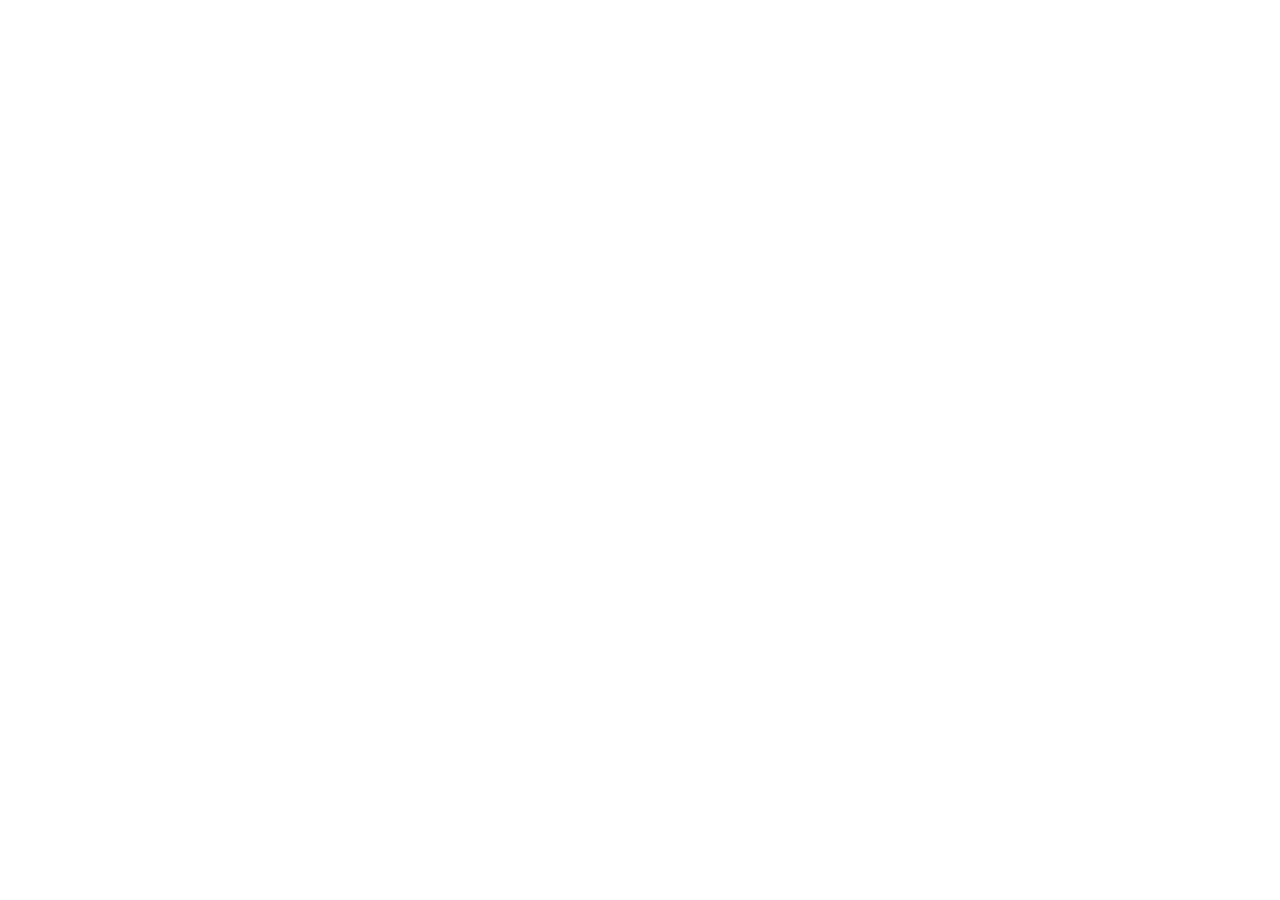
==== index.html @ 29439fef "Add files via upload" ====
<!doctype html>
<html lang="en">
  <head>
    <meta charset="UTF-8" />
    <meta name="viewport" content="width=device-width, initial-scale=1.0" />
    <title>Quiz Online - Tes Pilihan Ganda</title>
    <meta name="mobile-web-app-capable" content="yes">
    <meta name="apple-mobile-web-app-capable" content="yes">
    <meta name="apple-mobile-web-app-status-bar-style" content="default">
  </head>
  <body>
    <div id="root"></div>
    <script type="module" src="/src/main.tsx"></script>
  </body>
</html>
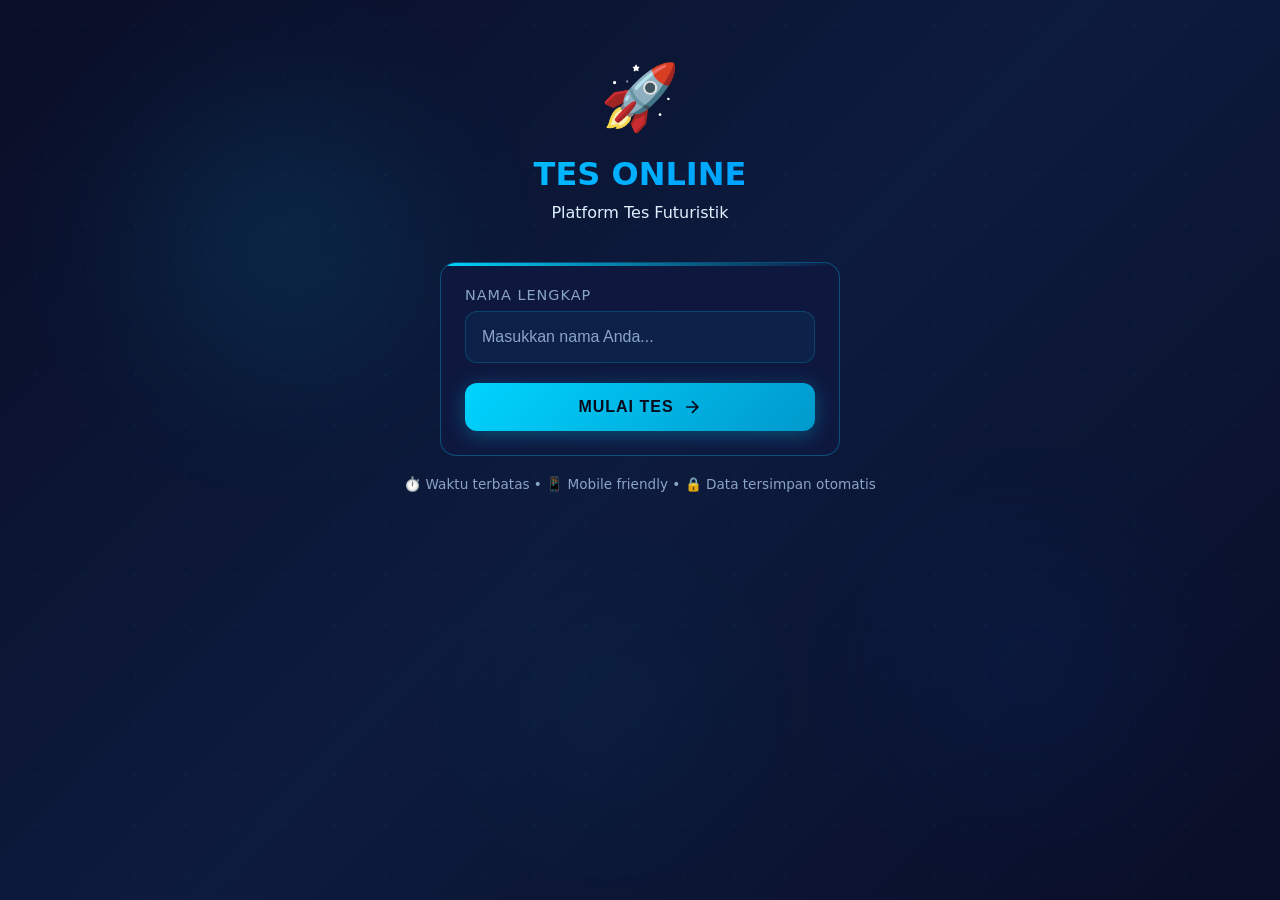
==== commit 98d1d98d: "Add files via upload" ====
--- a/index.html
+++ b/index.html
@@ -1,15 +1,144 @@
-<!doctype html>
-<html lang="en">
-  <head>
-    <meta charset="UTF-8" />
-    <meta name="viewport" content="width=device-width, initial-scale=1.0" />
-    <title>Quiz Online - Tes Pilihan Ganda</title>
-    <meta name="mobile-web-app-capable" content="yes">
-    <meta name="apple-mobile-web-app-capable" content="yes">
-    <meta name="apple-mobile-web-app-status-bar-style" content="default">
-  </head>
-  <body>
-    <div id="root"></div>
-    <script type="module" src="/src/main.tsx"></script>
-  </body>
-</html>
+<!doctype html>
+<html>
+  <head>
+    <meta charset="UTF-8" />
+    <meta name="viewport" content="width=device-width, initial-scale=1.0, maximum-scale=1.0, user-scalable=no" />
+    <meta name="apple-mobile-web-app-capable" content="yes" />
+    <title>Tes Mr.DJ</title>
+    <link rel="stylesheet" href="css/style.css" />
+  </head>
+  <body>
+    <div class="bg-animation">
+      <div class="floating-orb orb-1"></div>
+      <div class="floating-orb orb-2"></div>
+      <div class="floating-orb orb-3"></div>
+    </div>
+
+    <div class="container">
+      <!-- Landing Page -->
+      <div id="landingPage" class="landing fade-in">
+        <div class="landing-icon">🚀</div>
+        <h1 style="font-size: 2rem; margin-bottom: 10px; background: linear-gradient(135deg, #00d4ff, #0088ff); -webkit-background-clip: text; -webkit-text-fill-color: transparent">TES ONLINE</h1>
+        <p class="subtitle" style="margin-bottom: 40px">Platform Tes Futuristik</p>
+
+        <div class="card" style="max-width: 400px; margin: 0 auto">
+          <div class="input-group">
+            <label>Nama Lengkap</label>
+            <input type="text" id="userName" class="input-field" placeholder="Masukkan nama Anda..." autocomplete="name" />
+          </div>
+          <button class="btn btn-primary btn-full" onclick="startQuiz()">
+            <span>Mulai Tes</span>
+            <svg width="20" height="20" viewBox="0 0 24 24" fill="none" stroke="currentColor" stroke-width="2">
+              <path d="M5 12h14M12 5l7 7-7 7" />
+            </svg>
+          </button>
+        </div>
+
+        <p style="margin-top: 20px; color: var(--text-muted); font-size: 0.85rem">⏱️ Waktu terbatas • 📱 Mobile friendly • 🔒 Data tersimpan otomatis</p>
+      </div>
+
+      <!-- Loading -->
+      <div id="loadingPage" class="loading hidden">
+        <div class="spinner"></div>
+        <p>Memuat soal...</p>
+      </div>
+
+      <!-- Quiz Page -->
+      <div id="quizPage" class="hidden">
+        <div class="timer-container">
+          <div class="timer" id="timerDisplay">
+            <svg class="timer-icon" viewBox="0 0 24 24" fill="none" stroke="currentColor" stroke-width="2">
+              <circle cx="12" cy="12" r="10" />
+              <path d="M12 6v6l4 2" />
+            </svg>
+            <span id="timerText">00:00</span>
+          </div>
+          <div class="progress-info">Soal <span id="currentQuestion">0</span> / <span id="totalQuestions">0</span></div>
+        </div>
+
+        <div id="questionsContainer"></div>
+
+        <div style="margin-top: 30px; text-align: center">
+          <button class="btn btn-primary btn-full" onclick="confirmSubmit()" style="max-width: 400px">
+            <span>Kirim Jawaban</span>
+            <svg width="20" height="20" viewBox="0 0 24 24" fill="none" stroke="currentColor" stroke-width="2">
+              <path d="M22 2L11 13M22 2l-7 20-4-9-9-4 20-7z" />
+            </svg>
+          </button>
+        </div>
+      </div>
+
+      <!-- Result Page -->
+      <div id="resultPage" class="result-container hidden">
+        <svg width="0" height="0">
+          <defs>
+            <linearGradient id="gradient" x1="0%" y1="0%" x2="100%" y2="0%">
+              <stop offset="0%" style="stop-color: #00d4ff" />
+              <stop offset="100%" style="stop-color: #0088ff" />
+            </linearGradient>
+          </defs>
+        </svg>
+
+        <div class="landing-icon">🎯</div>
+        <h2 style="margin-bottom: 30px">Tes Selesai!</h2>
+
+        <div class="score-circle">
+          <svg viewBox="0 0 200 200">
+            <circle class="circle-bg" cx="100" cy="100" r="90" />
+            <circle class="circle-progress" id="scoreCircle" cx="100" cy="100" r="90" />
+          </svg>
+          <div class="score-value" id="scorePercent">0%</div>
+        </div>
+        <div class="score-label">Nilai Anda</div>
+
+        <div class="result-details">
+          <div class="result-detail">
+            <div class="label">Nama</div>
+            <div class="value" id="resultName" style="font-size: 1.1rem">-</div>
+          </div>
+          <div class="result-detail">
+            <div class="label">Skor</div>
+            <div class="value" id="resultScore">0</div>
+          </div>
+          <div class="result-detail">
+            <div class="label">Benar</div>
+            <div class="value" id="resultCorrect">0</div>
+          </div>
+          <div class="result-detail">
+            <div class="label">Total Soal</div>
+            <div class="value" id="resultTotal">0</div>
+          </div>
+        </div>
+
+        <button class="btn btn-secondary btn-full" onclick="location.reload()" style="margin-top: 30px; max-width: 300px">Tes Lagi</button>
+      </div>
+
+      <!-- Confirmation Modal -->
+      <div id="confirmModal" class="modal-overlay">
+        <div class="modal">
+          <div class="modal-icon">⚠️</div>
+          <h3>Konfirmasi Pengiriman</h3>
+          <p id="confirmText">Apakah Anda yakin ingin mengirim jawaban?</p>
+          <div class="modal-buttons">
+            <button class="btn btn-secondary" onclick="closeModal()">Periksa Lagi</button>
+            <button class="btn btn-primary" onclick="submitQuiz()">Kirim</button>
+          </div>
+        </div>
+      </div>
+
+      <!-- Time Up Modal -->
+      <div id="timeUpModal" class="modal-overlay">
+        <div class="modal">
+          <div class="modal-icon">⏰</div>
+          <h3>Waktu Habis!</h3>
+          <p>Waktu tes telah berakhir. Jawaban Anda akan dikirim otomatis.</p>
+          <div class="modal-buttons">
+            <button class="btn btn-primary btn-full" onclick="forceSubmit()">OK</button>
+          </div>
+        </div>
+      </div>
+    </div>
+
+    <script src="js/skrip.js"></script>
+  </body>
+</html>
--- a/css/style.css
+++ b/css/style.css
@@ -0,0 +1,707 @@
+* {
+  margin: 0;
+  padding: 0;
+  box-sizing: border-box;
+  -webkit-tap-highlight-color: transparent;
+}
+
+:root {
+  --primary: #00d4ff;
+  --secondary: #0099cc;
+  --dark: #0a0e27;
+  --darker: #060a1a;
+  --card: rgba(16, 24, 64, 0.8);
+  --border: rgba(0, 212, 255, 0.3);
+  --text: #e0f0ff;
+  --text-muted: #8aa4c8;
+  --success: #00ff88;
+  --warning: #ffaa00;
+  --danger: #ff3366;
+}
+
+body {
+  font-family:
+    'Segoe UI',
+    system-ui,
+    -apple-system,
+    sans-serif;
+  background: var(--darker);
+  color: var(--text);
+  min-height: 100vh;
+  overflow-x: hidden;
+  position: relative;
+}
+
+/* Background Animation */
+.bg-animation {
+  position: fixed;
+  top: 0;
+  left: 0;
+  width: 100%;
+  height: 100%;
+  z-index: -1;
+  background: linear-gradient(135deg, #0a0e27 0%, #0d1b3e 50%, #0a0e27 100%);
+  overflow: hidden;
+}
+
+.bg-animation::before {
+  content: '';
+  position: absolute;
+  width: 200%;
+  height: 200%;
+  top: -50%;
+  left: -50%;
+  background: radial-gradient(circle, rgba(0, 212, 255, 0.05) 1px, transparent 1px);
+  background-size: 50px 50px;
+  animation: gridMove 20s linear infinite;
+}
+
+@keyframes gridMove {
+  0% {
+    transform: translate(0, 0);
+  }
+  100% {
+    transform: translate(50px, 50px);
+  }
+}
+
+.floating-orb {
+  position: absolute;
+  border-radius: 50%;
+  filter: blur(80px);
+  opacity: 0.4;
+  animation: float 15s ease-in-out infinite;
+}
+
+.orb-1 {
+  width: 300px;
+  height: 300px;
+  background: radial-gradient(circle, rgba(0, 212, 255, 0.4), transparent);
+  top: 10%;
+  left: 10%;
+  animation-delay: 0s;
+}
+
+.orb-2 {
+  width: 250px;
+  height: 250px;
+  background: radial-gradient(circle, rgba(0, 100, 255, 0.3), transparent);
+  top: 60%;
+  right: 10%;
+  animation-delay: -5s;
+}
+
+.orb-3 {
+  width: 200px;
+  height: 200px;
+  background: radial-gradient(circle, rgba(0, 212, 255, 0.2), transparent);
+  bottom: 10%;
+  left: 40%;
+  animation-delay: -10s;
+}
+
+@keyframes float {
+  0%,
+  100% {
+    transform: translate(0, 0) scale(1);
+  }
+  33% {
+    transform: translate(30px, -30px) scale(1.1);
+  }
+  66% {
+    transform: translate(-20px, 20px) scale(0.9);
+  }
+}
+
+/* Container */
+.container {
+  max-width: 800px;
+  margin: 0 auto;
+  padding: 20px;
+  position: relative;
+  z-index: 1;
+}
+
+/* Header */
+.app-header {
+  text-align: center;
+  padding: 30px 0 20px;
+}
+
+.app-header h1 {
+  font-size: 2rem;
+  font-weight: 700;
+  background: linear-gradient(135deg, var(--primary), #0088ff);
+  -webkit-background-clip: text;
+  -webkit-text-fill-color: transparent;
+  background-clip: text;
+  letter-spacing: 2px;
+  text-transform: uppercase;
+}
+
+.app-header .subtitle {
+  color: var(--text-muted);
+  font-size: 0.9rem;
+  margin-top: 8px;
+  letter-spacing: 1px;
+}
+
+/* Timer */
+.timer-container {
+  position: sticky;
+  top: 0;
+  z-index: 100;
+  background: rgba(6, 10, 26, 0.9);
+  backdrop-filter: blur(10px);
+  border-bottom: 1px solid var(--border);
+  padding: 15px 20px;
+  margin: 0 -20px 20px;
+  display: flex;
+  justify-content: space-between;
+  align-items: center;
+}
+
+.timer {
+  display: flex;
+  align-items: center;
+  gap: 10px;
+  font-size: 1.5rem;
+  font-weight: 700;
+  color: var(--primary);
+}
+
+.timer-icon {
+  width: 24px;
+  height: 24px;
+  animation: pulse 1s ease-in-out infinite;
+}
+
+@keyframes pulse {
+  0%,
+  100% {
+    opacity: 1;
+    transform: scale(1);
+  }
+  50% {
+    opacity: 0.7;
+    transform: scale(1.1);
+  }
+}
+
+.timer.warning {
+  color: var(--warning);
+}
+
+.timer.danger {
+  color: var(--danger);
+  animation: blink 0.5s ease-in-out infinite;
+}
+
+@keyframes blink {
+  0%,
+  100% {
+    opacity: 1;
+  }
+  50% {
+    opacity: 0.5;
+  }
+}
+
+.progress-info {
+  font-size: 0.85rem;
+  color: var(--text-muted);
+}
+
+/* Cards */
+.card {
+  background: var(--card);
+  border: 1px solid var(--border);
+  border-radius: 16px;
+  padding: 24px;
+  margin-bottom: 20px;
+  backdrop-filter: blur(10px);
+  transition: all 0.3s ease;
+  position: relative;
+  overflow: hidden;
+}
+
+.card::before {
+  content: '';
+  position: absolute;
+  top: 0;
+  left: 0;
+  width: 100%;
+  height: 3px;
+  background: linear-gradient(90deg, var(--primary), transparent);
+}
+
+.card:hover {
+  border-color: rgba(0, 212, 255, 0.5);
+  transform: translateY(-2px);
+  box-shadow: 0 10px 40px rgba(0, 212, 255, 0.1);
+}
+
+/* Question */
+.question-number {
+  display: inline-block;
+  background: linear-gradient(135deg, var(--primary), var(--secondary));
+  color: var(--darker);
+  padding: 4px 12px;
+  border-radius: 20px;
+  font-size: 0.8rem;
+  font-weight: 700;
+  margin-bottom: 12px;
+}
+
+.question-text {
+  font-size: 1.1rem;
+  line-height: 1.6;
+  margin-bottom: 20px;
+  color: var(--text);
+}
+
+/* Options */
+.options {
+  display: flex;
+  flex-direction: column;
+  gap: 12px;
+}
+
+.option {
+  display: flex;
+  align-items: center;
+  padding: 16px;
+  background: rgba(0, 212, 255, 0.05);
+  border: 1px solid rgba(0, 212, 255, 0.2);
+  border-radius: 12px;
+  cursor: pointer;
+  transition: all 0.3s ease;
+  position: relative;
+}
+
+.option:hover {
+  background: rgba(0, 212, 255, 0.1);
+  border-color: var(--primary);
+  transform: translateX(5px);
+}
+
+.option.selected {
+  background: rgba(0, 212, 255, 0.2);
+  border-color: var(--primary);
+  box-shadow: 0 0 20px rgba(0, 212, 255, 0.2);
+}
+
+.option input[type='radio'] {
+  display: none;
+}
+
+.option-indicator {
+  width: 20px;
+  height: 20px;
+  border: 2px solid var(--primary);
+  border-radius: 50%;
+  margin-right: 12px;
+  display: flex;
+  align-items: center;
+  justify-content: center;
+  transition: all 0.3s ease;
+  flex-shrink: 0;
+}
+
+.option.selected .option-indicator {
+  background: var(--primary);
+  box-shadow: 0 0 10px var(--primary);
+}
+
+.option-indicator::after {
+  content: '';
+  width: 8px;
+  height: 8px;
+  background: var(--darker);
+  border-radius: 50%;
+  opacity: 0;
+  transition: opacity 0.3s ease;
+}
+
+.option.selected .option-indicator::after {
+  opacity: 1;
+}
+
+.option-text {
+  font-size: 1rem;
+  color: var(--text);
+}
+
+/* Input Field */
+.input-field {
+  width: 100%;
+  padding: 16px;
+  background: rgba(0, 212, 255, 0.05);
+  border: 1px solid rgba(0, 212, 255, 0.2);
+  border-radius: 12px;
+  color: var(--text);
+  font-size: 1rem;
+  transition: all 0.3s ease;
+  outline: none;
+}
+
+.input-field:focus {
+  border-color: var(--primary);
+  box-shadow: 0 0 20px rgba(0, 212, 255, 0.2);
+  background: rgba(0, 212, 255, 0.1);
+}
+
+.input-field::placeholder {
+  color: var(--text-muted);
+}
+
+.input-hint {
+  font-size: 0.8rem;
+  color: var(--text-muted);
+  margin-top: 8px;
+  font-style: italic;
+}
+
+/* Buttons */
+.btn {
+  display: inline-flex;
+  align-items: center;
+  justify-content: center;
+  gap: 8px;
+  padding: 14px 32px;
+  border: none;
+  border-radius: 12px;
+  font-size: 1rem;
+  font-weight: 600;
+  cursor: pointer;
+  transition: all 0.3s ease;
+  text-transform: uppercase;
+  letter-spacing: 1px;
+  position: relative;
+  overflow: hidden;
+}
+
+.btn-primary {
+  background: linear-gradient(135deg, var(--primary), var(--secondary));
+  color: var(--darker);
+  box-shadow: 0 4px 20px rgba(0, 212, 255, 0.3);
+}
+
+.btn-primary:hover {
+  transform: translateY(-2px);
+  box-shadow: 0 8px 30px rgba(0, 212, 255, 0.5);
+}
+
+.btn-primary:active {
+  transform: translateY(0);
+}
+
+.btn-secondary {
+  background: transparent;
+  border: 1px solid var(--primary);
+  color: var(--primary);
+}
+
+.btn-secondary:hover {
+  background: rgba(0, 212, 255, 0.1);
+}
+
+.btn-full {
+  width: 100%;
+}
+
+/* Landing Page */
+.landing {
+  text-align: center;
+  padding: 40px 0;
+}
+
+.landing-icon {
+  font-size: 4rem;
+  margin-bottom: 20px;
+  animation: float 3s ease-in-out infinite;
+}
+
+.input-group {
+  margin-bottom: 20px;
+  text-align: left;
+}
+
+.input-group label {
+  display: block;
+  margin-bottom: 8px;
+  color: var(--text-muted);
+  font-size: 0.9rem;
+  text-transform: uppercase;
+  letter-spacing: 1px;
+}
+
+/* Modal */
+.modal-overlay {
+  position: fixed;
+  top: 0;
+  left: 0;
+  width: 100%;
+  height: 100%;
+  background: rgba(0, 0, 0, 0.8);
+  backdrop-filter: blur(5px);
+  z-index: 1000;
+  display: flex;
+  align-items: center;
+  justify-content: center;
+  opacity: 0;
+  visibility: hidden;
+  transition: all 0.3s ease;
+}
+
+.modal-overlay.active {
+  opacity: 1;
+  visibility: visible;
+}
+
+.modal {
+  background: var(--card);
+  border: 1px solid var(--border);
+  border-radius: 20px;
+  padding: 30px;
+  max-width: 400px;
+  width: 90%;
+  text-align: center;
+  transform: scale(0.9);
+  transition: transform 0.3s ease;
+}
+
+.modal-overlay.active .modal {
+  transform: scale(1);
+}
+
+.modal-icon {
+  font-size: 3rem;
+  margin-bottom: 15px;
+}
+
+.modal h3 {
+  font-size: 1.3rem;
+  margin-bottom: 10px;
+  color: var(--primary);
+}
+
+.modal p {
+  color: var(--text-muted);
+  margin-bottom: 20px;
+  line-height: 1.5;
+}
+
+.modal-buttons {
+  display: flex;
+  gap: 10px;
+}
+
+.modal-buttons .btn {
+  flex: 1;
+}
+
+/* Result */
+.result-container {
+  text-align: center;
+  padding: 40px 0;
+}
+
+.score-circle {
+  width: 200px;
+  height: 200px;
+  margin: 0 auto 30px;
+  position: relative;
+  display: flex;
+  align-items: center;
+  justify-content: center;
+}
+
+.score-circle svg {
+  position: absolute;
+  width: 100%;
+  height: 100%;
+  transform: rotate(-90deg);
+}
+
+.score-circle .circle-bg {
+  fill: none;
+  stroke: rgba(0, 212, 255, 0.1);
+  stroke-width: 8;
+}
+
+.score-circle .circle-progress {
+  fill: none;
+  stroke: url(#gradient);
+  stroke-width: 8;
+  stroke-linecap: round;
+  stroke-dasharray: 565;
+  stroke-dashoffset: 565;
+  transition: stroke-dashoffset 2s ease-out;
+}
+
+.score-value {
+  font-size: 3rem;
+  font-weight: 700;
+  color: var(--primary);
+  z-index: 1;
+}
+
+.score-label {
+  font-size: 1rem;
+  color: var(--text-muted);
+  text-transform: uppercase;
+  letter-spacing: 2px;
+  margin-top: 5px;
+}
+
+.result-details {
+  display: grid;
+  grid-template-columns: repeat(2, 1fr);
+  gap: 15px;
+  margin-top: 30px;
+}
+
+.result-detail {
+  background: rgba(0, 212, 255, 0.05);
+  border: 1px solid var(--border);
+  border-radius: 12px;
+  padding: 20px;
+}
+
+.result-detail .label {
+  font-size: 0.8rem;
+  color: var(--text-muted);
+  text-transform: uppercase;
+  letter-spacing: 1px;
+  margin-bottom: 5px;
+}
+
+.result-detail .value {
+  font-size: 1.5rem;
+  font-weight: 700;
+  color: var(--primary);
+}
+
+/* Loading */
+.loading {
+  display: flex;
+  flex-direction: column;
+  align-items: center;
+  justify-content: center;
+  padding: 60px 20px;
+  text-align: center;
+}
+
+.spinner {
+  width: 50px;
+  height: 50px;
+  border: 3px solid rgba(0, 212, 255, 0.1);
+  border-top-color: var(--primary);
+  border-radius: 50%;
+  animation: spin 1s linear infinite;
+  margin-bottom: 20px;
+}
+
+@keyframes spin {
+  to {
+    transform: rotate(360deg);
+  }
+}
+
+.loading p {
+  color: var(--text-muted);
+}
+
+/* Error */
+.error-message {
+  background: rgba(255, 51, 102, 0.1);
+  border: 1px solid var(--danger);
+  border-radius: 12px;
+  padding: 20px;
+  text-align: center;
+  color: var(--danger);
+}
+
+/* Hidden */
+.hidden {
+  display: none !important;
+}
+
+/* Responsive */
+@media (max-width: 600px) {
+  .app-header h1 {
+    font-size: 1.5rem;
+  }
+
+  .card {
+    padding: 18px;
+  }
+
+  .question-text {
+    font-size: 1rem;
+  }
+
+  .timer {
+    font-size: 1.2rem;
+  }
+
+  .result-details {
+    grid-template-columns: 1fr;
+  }
+}
+
+/* Scrollbar */
+::-webkit-scrollbar {
+  width: 8px;
+}
+
+::-webkit-scrollbar-track {
+  background: var(--darker);
+}
+
+::-webkit-scrollbar-thumb {
+  background: var(--secondary);
+  border-radius: 4px;
+}
+
+::-webkit-scrollbar-thumb:hover {
+  background: var(--primary);
+}
+
+/* Prevent refresh on scroll up (iOS) */
+body {
+  overscroll-behavior-y: none;
+  -webkit-overflow-scrolling: touch;
+}
+
+/* Animations */
+.fade-in {
+  animation: fadeIn 0.5s ease-out;
+}
+
+@keyframes fadeIn {
+  from {
+    opacity: 0;
+    transform: translateY(20px);
+  }
+  to {
+    opacity: 1;
+    transform: translateY(0);
+  }
+}
+
+.slide-in {
+  animation: slideIn 0.3s ease-out;
+}
+
+@keyframes slideIn {
+  from {
+    opacity: 0;
+    transform: translateX(-20px);
+  }
+  to {
+    opacity: 1;
+    transform: translateX(0);
+  }
+}
